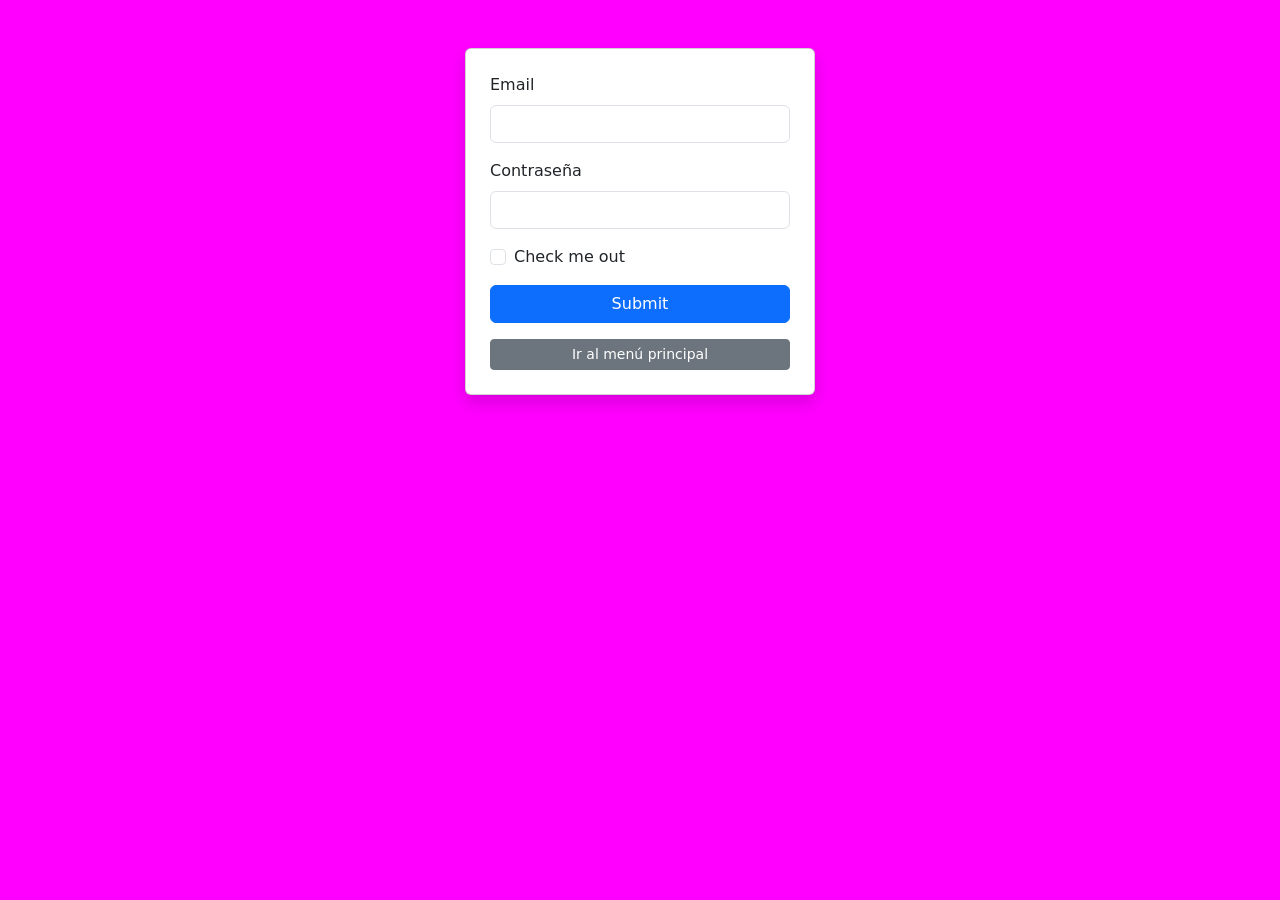
==== login.html @ 1a9ff6df "cambios efectuados" ====
<!DOCTYPE html>
<html lang="es">

<head>
  <meta charset="UTF-8">
  <meta name="viewport" content="width=device-width, initial-scale=1.0">
  <title>Alke Wallet</title>
  <link href="https://cdn.jsdelivr.net/npm/bootstrap@5.3.3/dist/css/bootstrap.min.css" rel="stylesheet">
  <link rel="stylesheet" href="assets/css/estilos.css">
</head>

<body>
  <div class="container d-flex justify-content-center mt-5">
    <div class="card p-4 shadow" style="width: 350px;">
      <form>
        <div class="mb-3">
          <label for="exampleInputEmail1" class="form-label">Email </label>
          <input type="email" class="form-control" id="exampleInputEmail1" aria-describedby="emailHelp">
          <div id="emailHelp" class="form-text"></div>
        </div>
        <div class="mb-3">
          <label for="exampleInputPassword1" class="form-label">Contraseña</label>
          <input type="password" class="form-control" id="exampleInputPassword1">
        </div>
        <div class="mb-3 form-check">
          <input type="checkbox" class="form-check-input" id="exampleCheck1">
          <label class="form-check-label" for="exampleCheck1">Check me out</label>
        </div>
        <button type="submit" class="btn btn-primary w-100">Submit</button>
      </form>

      <!-- Enlace corregido y pequeño -->
      <a href="menu.html" class="btn btn-secondary btn-sm mt-3 w-100">Ir al menú principal</a>
    </div>
  </div>

  <script src="https://cdn.jsdelivr.net/npm/bootstrap@5.3.2/dist/js/bootstrap.bundle.min.js"
    integrity="sha384-C6RzsynM9kWDrMNeT87bh95OGNyZPhcTNXj1NW7RuBCsyN/o0jlpcV8Qyq46cDfL"
    crossorigin="anonymous"></script>


</body>

</html>
---- assets/css/estilos.css ----
body{
  background-color: fuchsia;
 

}
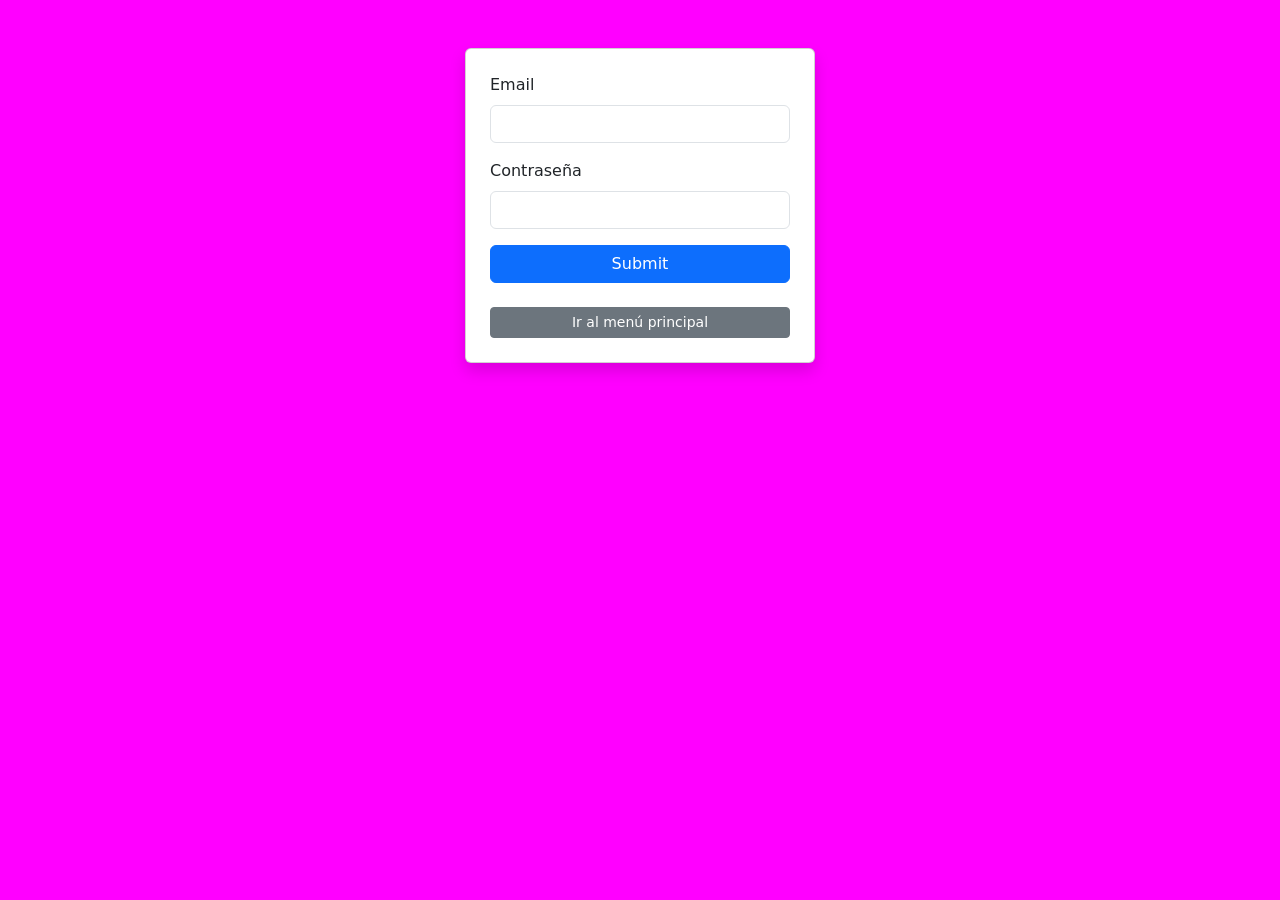
==== commit b0e4816b: "validacion correo y contraseña" ====
--- a/login.html
+++ b/login.html
@@ -12,32 +12,30 @@
 <body>
   <div class="container d-flex justify-content-center mt-5">
     <div class="card p-4 shadow" style="width: 350px;">
-      <form>
-        <div class="mb-3">
-          <label for="exampleInputEmail1" class="form-label">Email </label>
-          <input type="email" class="form-control" id="exampleInputEmail1" aria-describedby="emailHelp">
-          <div id="emailHelp" class="form-text"></div>
-        </div>
-        <div class="mb-3">
-          <label for="exampleInputPassword1" class="form-label">Contraseña</label>
-          <input type="password" class="form-control" id="exampleInputPassword1">
-        </div>
-        <div class="mb-3 form-check">
-          <input type="checkbox" class="form-check-input" id="exampleCheck1">
-          <label class="form-check-label" for="exampleCheck1">Check me out</label>
-        </div>
-        <button type="submit" class="btn btn-primary w-100">Submit</button>
-      </form>
+   
+
+      <form id="loginForm">
+  <div class="mb-3">
+    <label for="exampleInputEmail1" class="form-label">Email </label>
+    <input type="email" class="form-control" id="exampleInputEmail1" aria-describedby="emailHelp">
+    <div id="emailHelp" class="form-text"></div>
+  </div>
+  <div class="mb-3">
+    <label for="exampleInputPassword1" class="form-label">Contraseña</label>
+    <input type="password" class="form-control" id="exampleInputPassword1">
+  </div>
+  <button type="submit" class="btn btn-primary w-100">Submit</button>
+</form>
+
+<div id="message" class="mt-2"></div>
 
       <!-- Enlace corregido y pequeño -->
       <a href="menu.html" class="btn btn-secondary btn-sm mt-3 w-100">Ir al menú principal</a>
     </div>
   </div>
 
-  <script src="https://cdn.jsdelivr.net/npm/bootstrap@5.3.2/dist/js/bootstrap.bundle.min.js"
-    integrity="sha384-C6RzsynM9kWDrMNeT87bh95OGNyZPhcTNXj1NW7RuBCsyN/o0jlpcV8Qyq46cDfL"
-    crossorigin="anonymous"></script>
-
+  <script src="https://code.jquery.com/jquery-3.6.0.min.js"></script>
+<script src="assets/js/login.js"></script>
 
 </body>
 
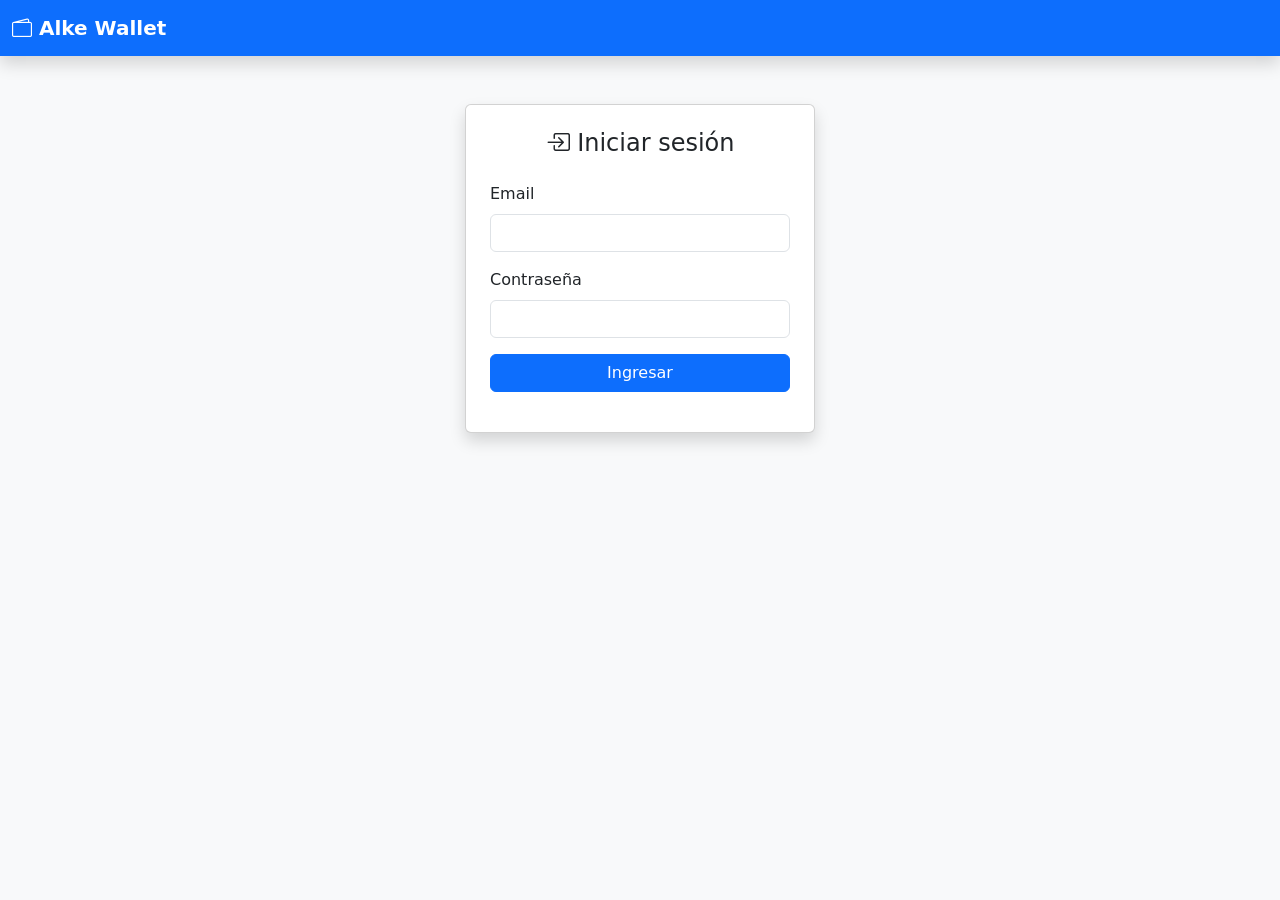
==== commit ceb7d210: "adecuando el login" ====
--- a/login.html
+++ b/login.html
@@ -1,43 +1,53 @@
+<!DOCTYPE html>
 <!DOCTYPE html>
 <html lang="es">
-
 <head>
   <meta charset="UTF-8">
   <meta name="viewport" content="width=device-width, initial-scale=1.0">
-  <title>Alke Wallet</title>
+  <title>Alke Wallet - Login</title>
+  <!-- Bootstrap CSS -->
   <link href="https://cdn.jsdelivr.net/npm/bootstrap@5.3.3/dist/css/bootstrap.min.css" rel="stylesheet">
+  <!-- Bootstrap Icons -->
+  <link href="https://cdn.jsdelivr.net/npm/bootstrap-icons@1.11.3/font/bootstrap-icons.css" rel="stylesheet">
+  <!-- Estilos personalizados -->
   <link rel="stylesheet" href="assets/css/estilos.css">
 </head>
+<body class="bg-light">
 
-<body>
+  <!-- Barra de navegación -->
+  <nav class="navbar navbar-dark bg-primary shadow">
+    <div class="container-fluid">
+      <a class="navbar-brand fw-bold" href="#"><i class="bi bi-wallet2"></i> Alke Wallet</a>
+    </div>
+  </nav>
+
+  <!-- Contenedor principal -->
   <div class="container d-flex justify-content-center mt-5">
     <div class="card p-4 shadow" style="width: 350px;">
-   
+      <h4 class="text-center mb-4"><i class="bi bi-box-arrow-in-right"></i> Iniciar sesión</h4>
 
       <form id="loginForm">
-  <div class="mb-3">
-    <label for="exampleInputEmail1" class="form-label">Email </label>
-    <input type="email" class="form-control" id="exampleInputEmail1" aria-describedby="emailHelp">
-    <div id="emailHelp" class="form-text"></div>
-  </div>
-  <div class="mb-3">
-    <label for="exampleInputPassword1" class="form-label">Contraseña</label>
-    <input type="password" class="form-control" id="exampleInputPassword1">
-  </div>
-  <button type="submit" class="btn btn-primary w-100">Submit</button>
-</form>
+        <div class="mb-3">
+          <label for="email" class="form-label">Email</label>
+          <input type="email" class="form-control" id="email" required>
+        </div>
+        <div class="mb-3">
+          <label for="password" class="form-label">Contraseña</label>
+          <input type="password" class="form-control" id="password" required>
+        </div>
+        <button type="submit" class="btn btn-primary w-100">Ingresar</button>
+      </form>
 
-<div id="message" class="mt-2"></div>
-
-      <!-- Enlace corregido y pequeño -->
-      <a href="menu.html" class="btn btn-secondary btn-sm mt-3 w-100">Ir al menú principal</a>
+      <div id="message" class="mt-3"></div>
     </div>
   </div>
 
-  <script src="https://code.jquery.com/jquery-3.6.0.min.js"></script>
-<script src="assets/js/login.js"></script>
-
+  <!-- Bootstrap JS -->
+  <script src="https://cdn.jsdelivr.net/npm/bootstrap@5.3.3/dist/js/bootstrap.bundle.min.js"></script>
+  <!-- jQuery -->
+  <script src="https://code.jquery.com/jquery-3.7.1.min.js"></script>
+  <!-- Archivos JS -->
+  <script src="assets/js/transacciones.js"></script>
+  <script src="assets/js/login.js"></script>
 </body>
-
 </html>
-
